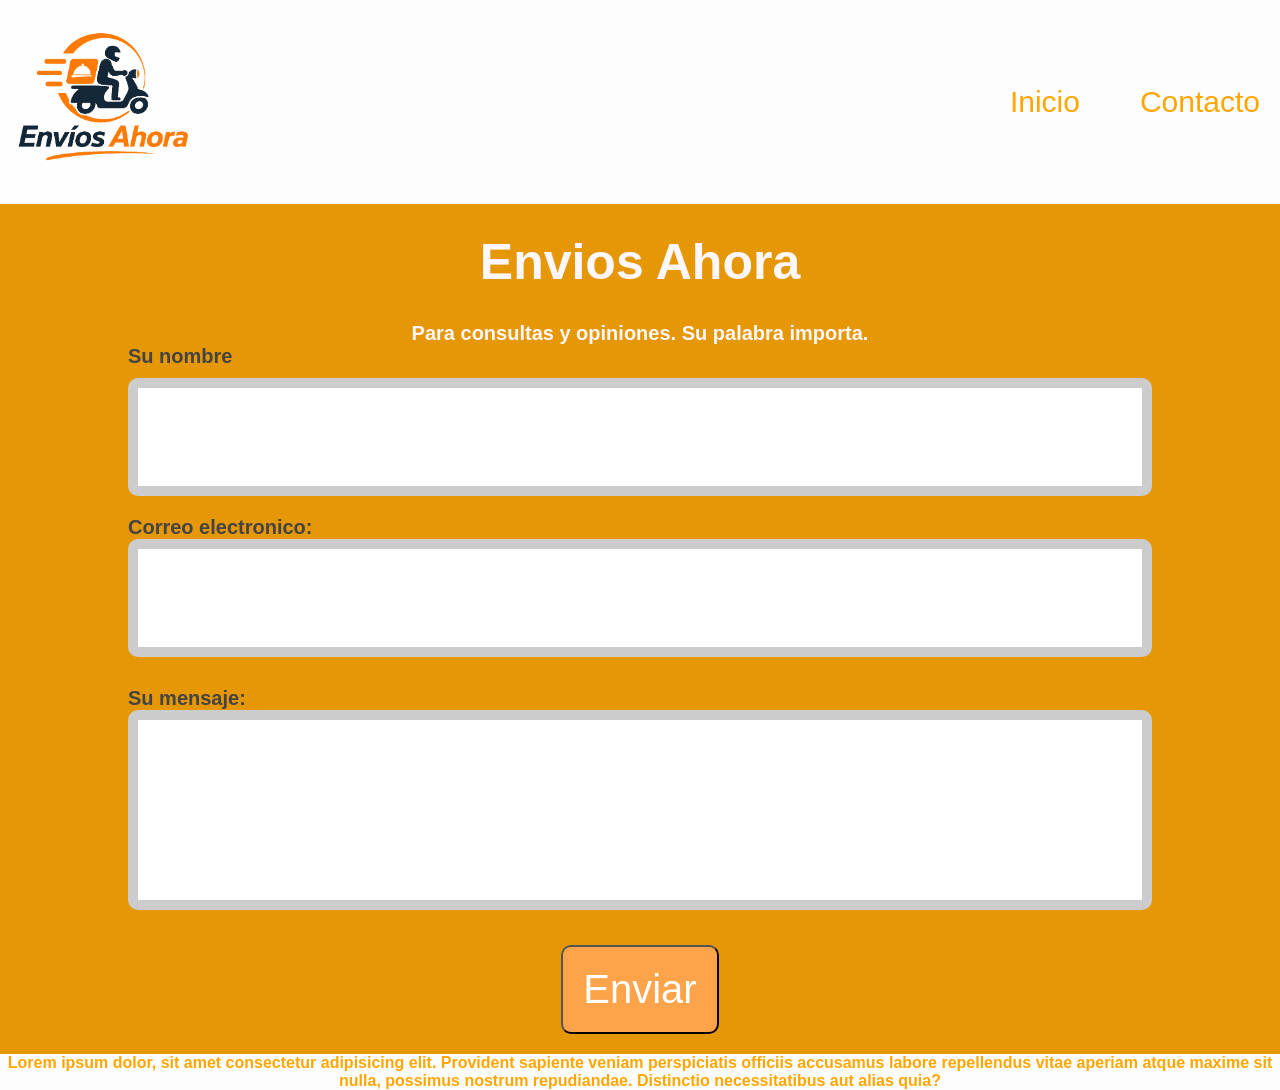
==== pages/contacto.html @ eb2d567a "Agregados archivos" ====
<!DOCTYPE html>
<html lang="en">
<head>
    <meta charset="UTF-8">
    <meta http-equiv="X-UA-Compatible" content="IE=edge">
    <meta name="viewport" content="width=device-width, initial-scale=1.0">
    <link rel="preconnect" href="https://fonts.googleapis.com">
    <link rel="preconnect" href="https://fonts.gstatic.com" crossorigin>
    <link href="https://fonts.googleapis.com/css2?family=Merriweather:ital,opsz,wght@0,18..144,300..900;1,18..144,300..900&family=Open+Sans:ital,wght@0,300..800;1,300..800&display=swap" rel="stylesheet">

    <link rel="stylesheet" href="../css/style.css">
    <title>Envios Ahora</title>
</head>
<body>
    <header>
        <div id="logo">
            <img src="../img/envios_ahora_logo.png" alt="logo">
        </div>
        <nav class="menu">
            <ul>
                <li><a href="../index.html">Inicio</a>
                </li>
                <li><a href="./contacto.html">Contacto</a>
                </li>
            </ul>
        </nav>
    </header>
    <main>
        <h1>Envios Ahora</h1>
        <p>Para consultas y opiniones. Su palabra importa.</p>
        <div class="contenedor_formulario">
                <form
                action="https://formspree.io/f/mbdpkyaw"
                method="POST" class="formulario"
                >
                <div class="nombre_div">
                    <label class="nombre" for="nombre">Su nombre</label>
                    <input class="nombre_texto" id="nombre" name="nombre" type="text" required \>
                </div>
                <div class="email_div">
                <label>
                Correo electronico:
                <input type="email" name="email" id="email" required>
                </label>
                </div>
                <div class="textarea_div">
                <label>
                Su mensaje:
                <textarea name="mensaje" id="mensaje"></textarea>
                </label>
                </div>
                <div class="boton_div">
                <button type="submit">Enviar</button>
                </div>
            </form>
        </div>
    </main>
    <footer>
        <p>Lorem ipsum dolor, sit amet consectetur adipisicing elit. Provident sapiente veniam perspiciatis officiis accusamus labore repellendus vitae aperiam atque maxime sit nulla, possimus nostrum repudiandae. Distinctio necessitatibus aut alias quia?</p>
    </footer>
</body>
</html>
---- css/style.css ----
* {
    margin: 0;
    padding: 0;
    box-sizing: border-box;
}

/* con esta regla, cada rem vale 10 px */
html {
    font-size: 62.5%;
}

body{
    background: #e69706;
    color: #fff7fb;
    height: 100vh;
    font-size: 1.6rem;
    display: flex;
    flex-direction: column;
    font-family: "Merryweather", sans-serif;
}

main {
    width:80%;
    margin:auto;
    padding-bottom: 2rem;
    flex: 1;
    flex-direction: column;
    align-items: center;
}

main p{
    text-align: center;
}
.menu ul{
    list-style: none;
    display: flex;
    gap: 2rem;
}

.menu ul li a {
    text-decoration: none;
    font-size: 3rem;
    color: inherit;
    display: inline-block;
    padding: 2rem;
}

a {
    text-decoration: none;
}

header,
footer {
    background:#fdfdfd;
    color:#ffa600;
    width:100%;
    display:flex;
    justify-content: space-between;
    align-items: center;
}

footer p{
    text-align: center;
    font-weight: 800;
}
header{
    flex-wrap: wrap;
    flex-direction: row;
}
#logo{
    
    width: 20rem; 
}
header img{
    width: 100%;
}

main h1{
    font-size: 3rem;
    font-weight: 800;
    line-height: 1.15;
    margin: 3rem 0;
    text-align: center;
}

main p{
    font-weight: 600;
}
section h2{
    font-size: 2.4rem;
    font-weight: 700;
    line-height: 1.2;
    text-align: center;
    margin: 3rem 0;
}

.seccion_cards{
    display: grid;
    grid-template-columns: repeat(auto-fit, minmax(25rem, 1fr));
    gap: 5rem;
}

.contenedor_cards{
    background-color: #ffa600;
    display: grid;
    grid-template-columns: repeat(2, 1fr);
    gap: 30px;
    justify-items: center;

}

.card{
    width: auto;
    display: flex;
    flex-direction: column;
    justify-content: space-between;
    background-color: white;
    color: black;
    padding: 5rem;
    margin: 5rem;
    overflow: hidden;
    align-items: center;
    text-align: center;
    box-shadow: rgba(0, 0, 0, 0.16) 0px 1px 4px, rgb(51, 51, 51) 0px 0px 0px 3px;
}

.card img{
    width: 100%;
}

.card div {
    background: white;
    text-align: center;
    color: #ffa600;
}

.formulario{
    display: flex;
    flex-direction: column;
    gap: 20px;
}

input, textarea{
    width: 100%;
    padding: 2rem;
    border-radius: 1rem;
    border: 1rem solid #ccc;
    font-size: 5rem;
}

textarea{
    resize: none;
    min-height: 20rem;
}

.boton_div{
    display: flex;
    justify-content: center;
}
button {
    background: #fea44ff1;
    color: white;
    padding: 2rem;
    border-radius: 1rem;
    cursor: pointer;
    font-size: 4rem;
}

label{
    display: block;
    text-align:left;
    margin-bottom: 1rem;
    font-weight: bold;
    color: #444;
    border-radius: 1rem;
    font-size: 2rem;
}

main h1{
    font-size:5rem;
}

main p{
    font-size:2rem;
}
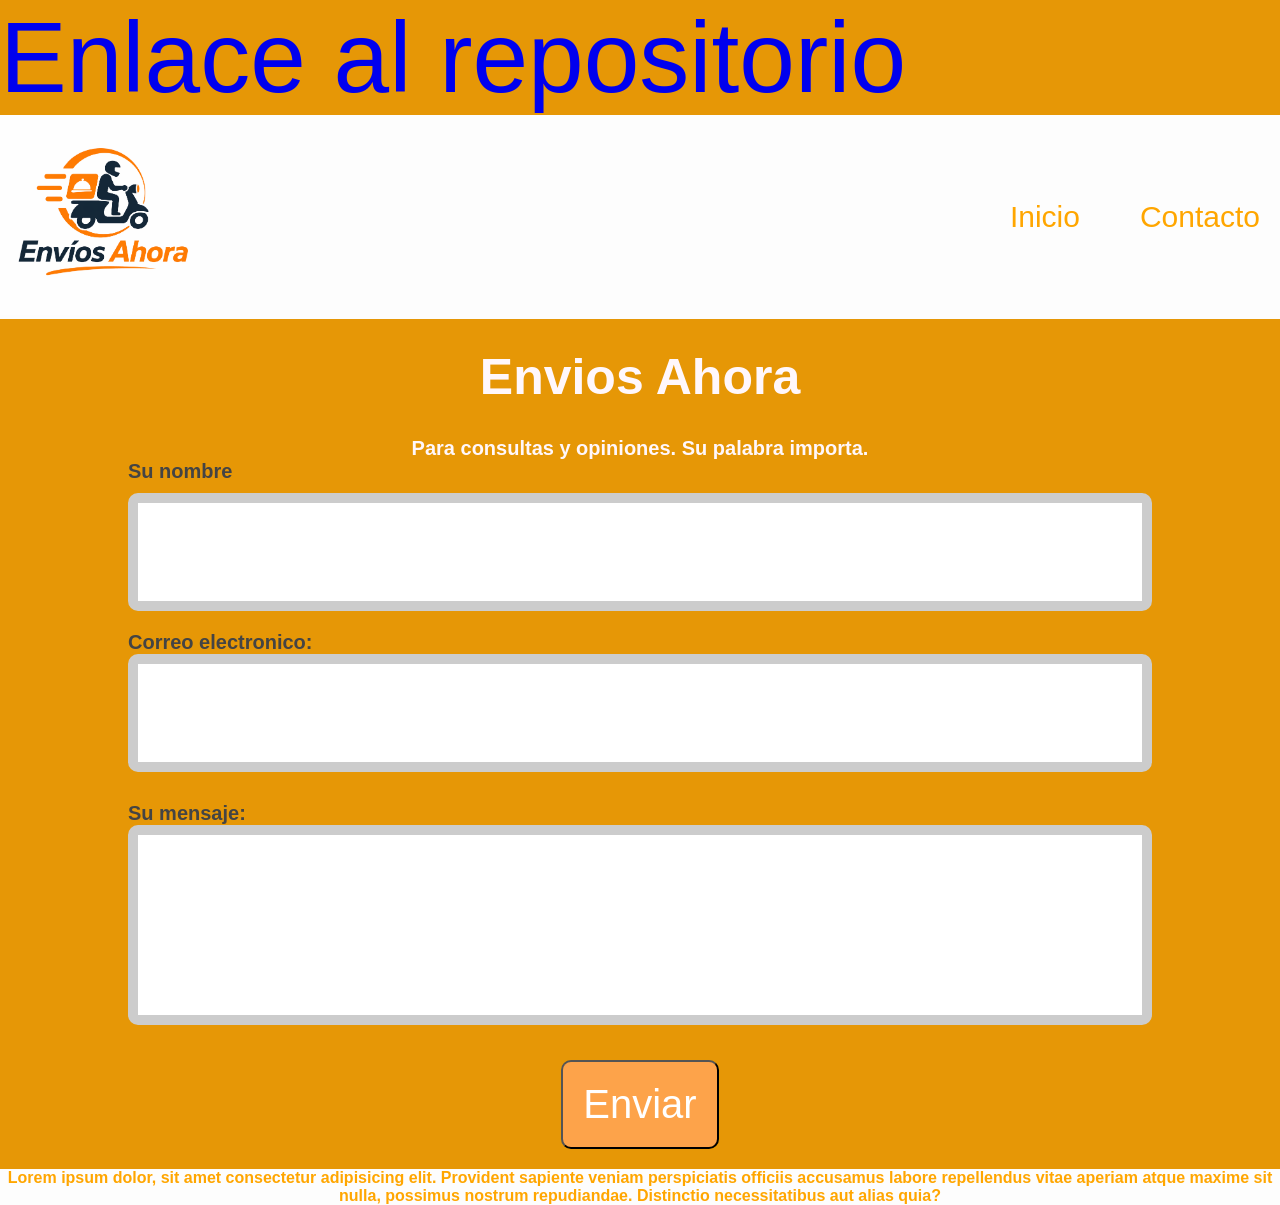
==== commit 50a14c3e: "Agregado enlace al repositorio" ====
--- a/pages/contacto.html
+++ b/pages/contacto.html
@@ -12,6 +12,7 @@
     <title>Envios Ahora</title>
 </head>
 <body>
+    <div style="font-size: 10rem;"><a href="https://github.com/Manuplis23/ProyectoFJS_TalentoTech" target="_blank">Enlace al repositorio</a></div>
     <header>
         <div id="logo">
             <img src="../img/envios_ahora_logo.png" alt="logo">
